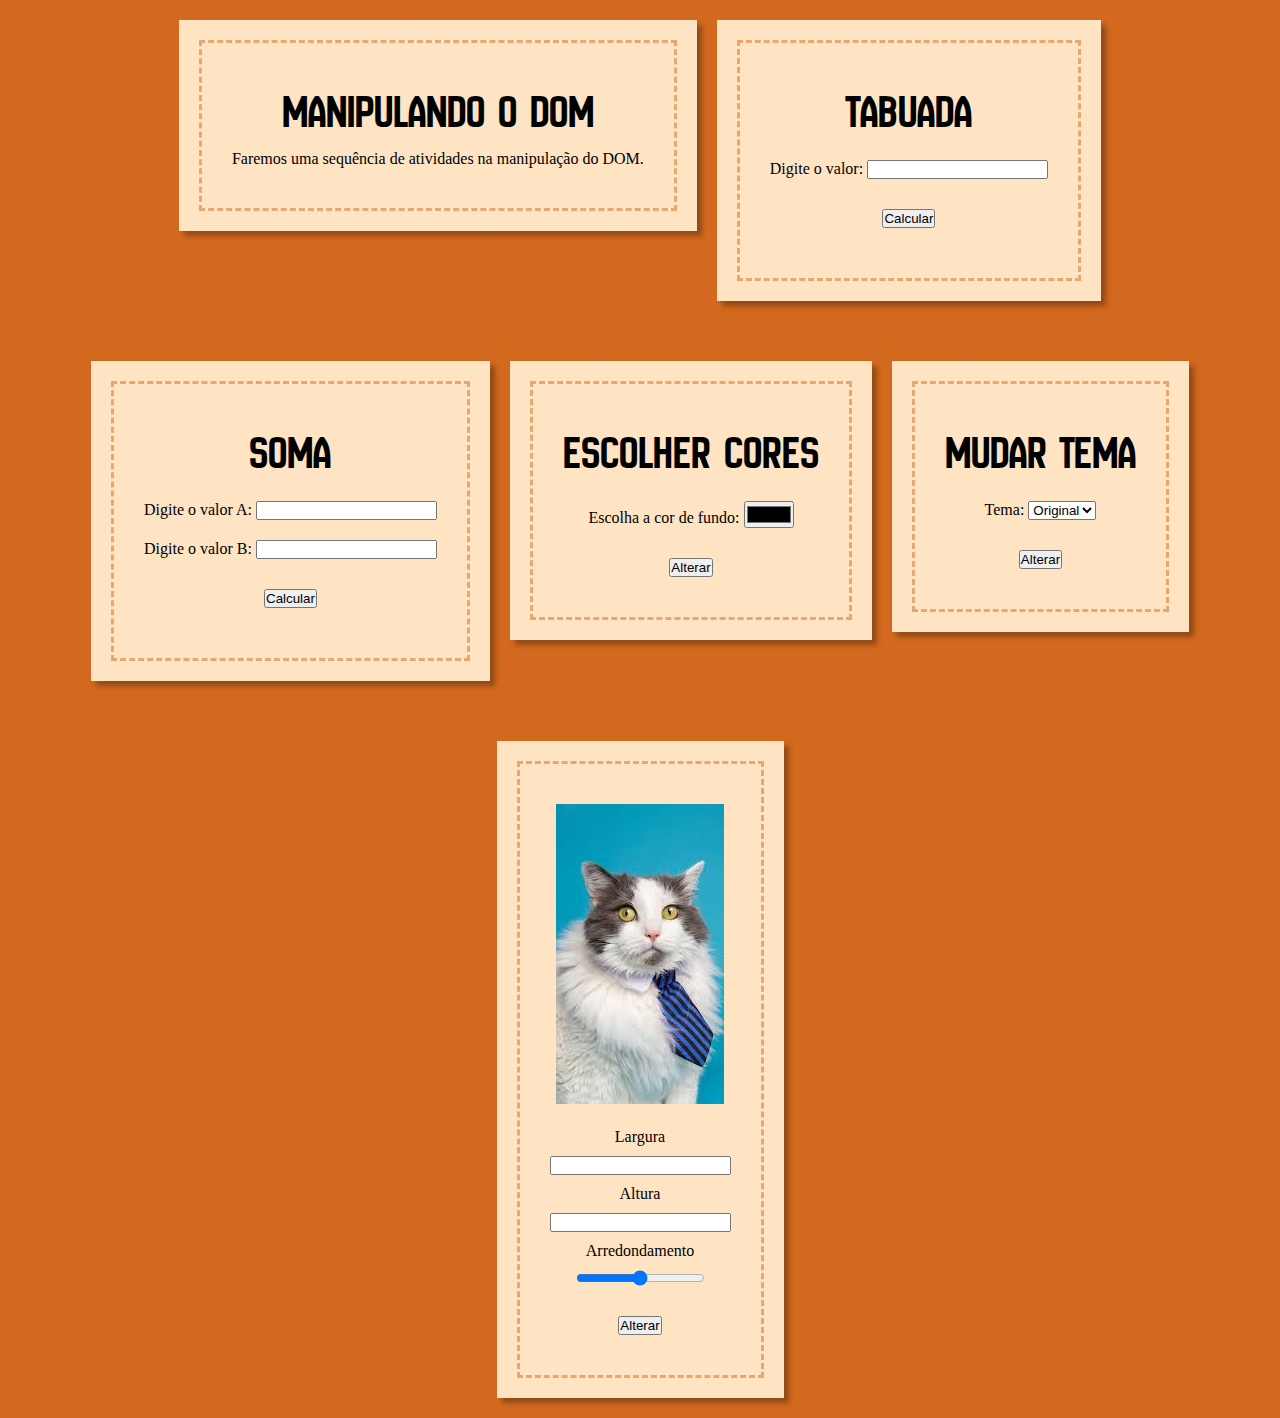
==== aula06-versao-prof/index.html @ 19ef106f "versao da aula" ====
<!DOCTYPE html>
<html lang="pt-br">
<head>
    <meta charset="UTF-8">
    <meta name="viewport" content="width=device-width, initial-scale=1.0">
    <title>DOM testes</title>
    <link href="css/style.css" rel="stylesheet" >
</head>
<body>

    <main> 
        
        <!-- Texto -->
        <div class="container"> 
            
            <div class="content">
                
                <h1 id="tituloPrincipal"> Manipulando o DOM </h1>
                <p> Faremos uma sequência de atividades na manipulação do DOM. </p>

            </div>

        </div>

        
        <!-- Tabuada -->
        <div class="container"> 
            
            <div class="content">
                <h1> Tabuada </h1>
                    
                <form> 
                    
                    <label> Digite o valor: </label>
                    <input type="number" id="tabuada"> <br>

                </form>

                <button onClick="">Calcular</button>

                <div id="respostaTabuada">

                </div>
              
            </div>

        </div>

        
        <!-- Soma -->
        <div class="container"> 
            
            <div class="content">
                <h1> Soma </h1>
                    
                <form> 
                    
                    <label> Digite o valor A: </label>
                    <input type="number" id="valorA"> <br>
                    <label> Digite o valor B: </label>
                    <input type="number" id="valorB"> <br>
                </form>

                <button onClick="soma()">Calcular</button>

                <div id="respostaSoma">

                </div>
              
            </div>

        </div>

        <!-- Cores -->
        <div class="container"> 
            
            <div class="content">
                <h1> Escolher cores </h1>
                    
                <form> 
                    
                    <label> Escolha a cor de fundo: </label>
                    <input type="color" id="cor"> <br>

                </form>

                <button onClick="alterarCor()">Alterar</button>


            </div>

        </div>
        
        <!-- Mudar tema -->
        <div class="container"> 
            
            <div class="content">
                <h1> Mudar Tema </h1>
                    
                <form> 
                    
                    <label> Tema: </label>

                    <select id="tema"> 
                        <option> Original </option>

                        <option> Claro </option>
                        
                        <option> Escuro </option>
                    </select><br>
                </form>

                <button onClick="tema()">Alterar</button>

              
            </div>

        </div> 

        <!-- Mudar imagem -->
        <div class="container"> 
            
            <div class="content">
               
               <img src="midia/img/img3.jpg" alt="gato com gravata"> 

               <form> 

                    <label for="larguraImg">Largura </label><br> 
                    <input id="larguraImg" type="number"><br>

                    <label for="alturaImg"> Altura</label><br> 
                    <input id="alturaImg" type="number"><br>

                    <label for="radioImg"> Arredondamento </label><br>
                    <input type="range" max="100" id="radioImg">
                    <br>
                
               </form>

               <button onClick="alterarImg()"> Alterar </button>

            </div>

        </div>

    </main>

    <script src="js/script.js"></script>
</body>
</html>
---- aula06-versao-prof/css/style.css ----
@import url('https://fonts.googleapis.com/css2?family=New+Amsterdam&display=swap');



*{ 
    box-sizing: border-box;
    margin: 0;
    padding: 0;
}

body{
    background-color: chocolate;
}

main{ 
    display: flex;
    align-content: center;
    justify-content: center;
    gap: 20px;
    flex-wrap: wrap;
    align-items: flex-start;
}

.container{ 
    background-color:bisque; 
    padding: 20px;
    margin: 20px 0;
    box-shadow: 5px 5px 5px rgba(0,0,0,.3);
}

.content{
    padding: 30px;
    border: 3px dashed rgba(210,105,30,.5);
    text-align: center;
}

.content *{
    margin: 10px 0;
}

.content h1{ 
  font-size: 3rem;
  font-family: "New Amsterdam", sans-serif;
  font-weight: 400;
  font-style: normal;
}
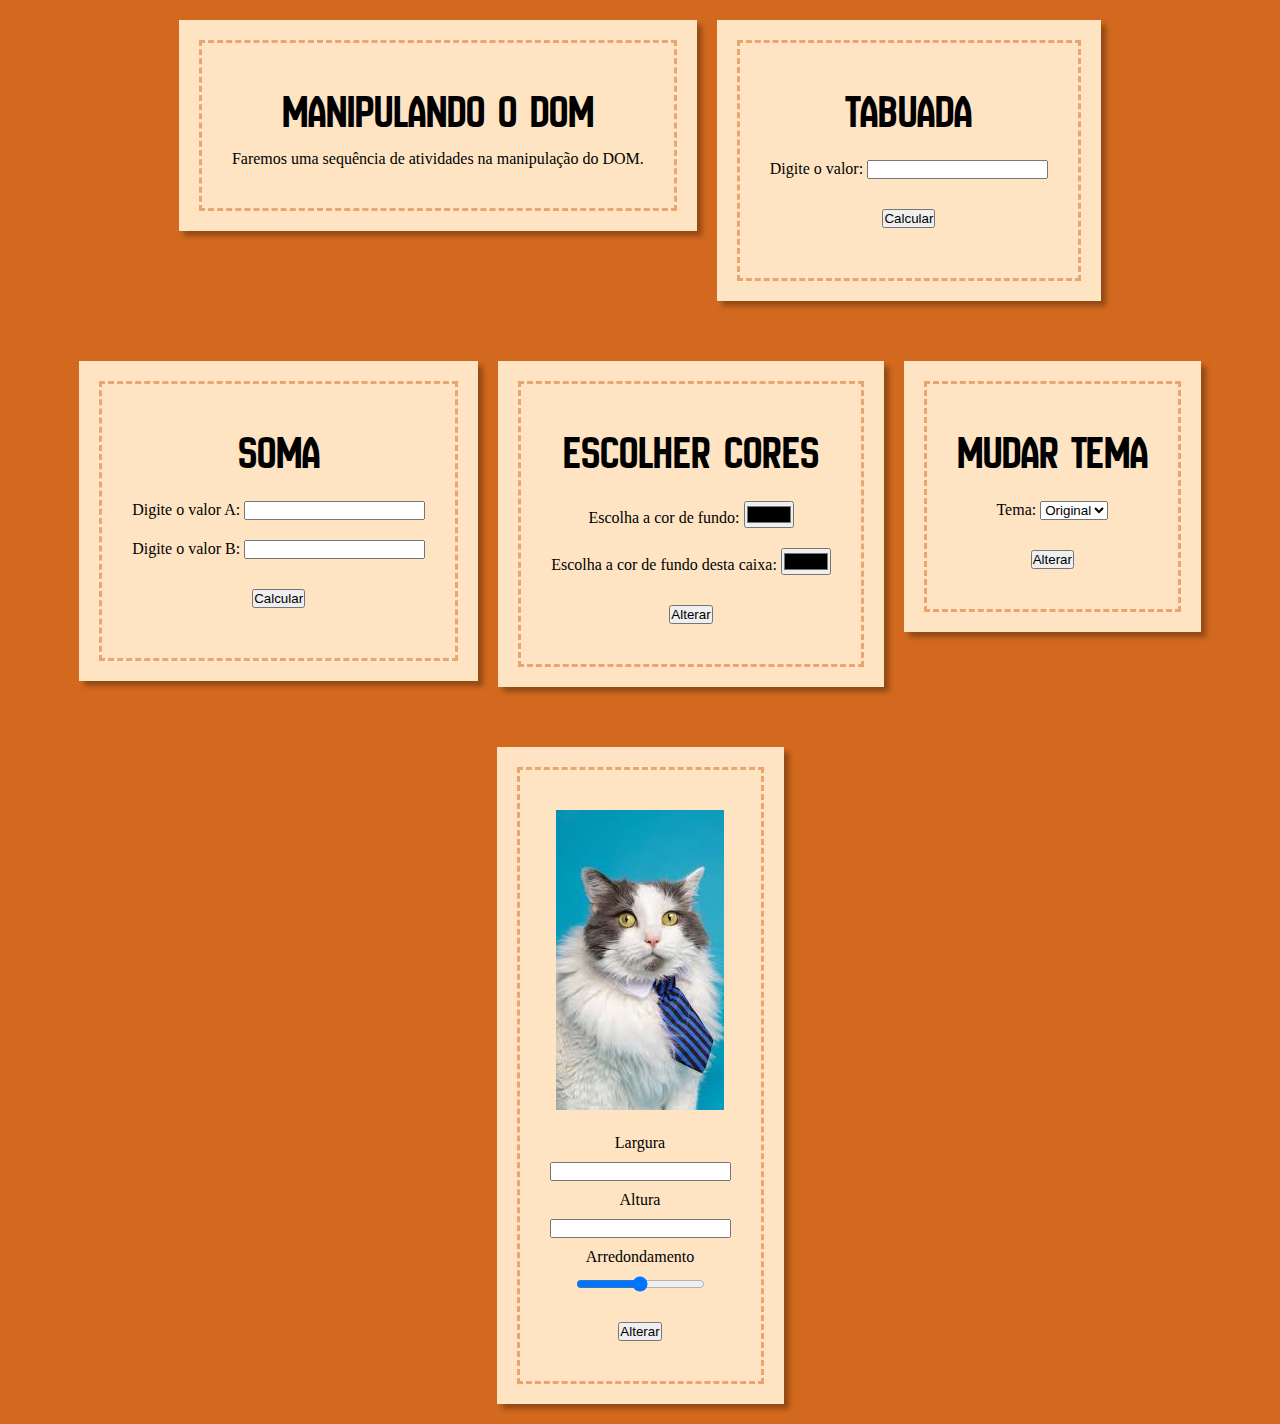
==== commit 6df46b67: "cor" ====
--- a/aula06-versao-prof/index.html
+++ b/aula06-versao-prof/index.html
@@ -36,7 +36,7 @@
 
                 </form>
 
-                <button onClick="">Calcular</button>
+                <button onClick="tabuada()">Calcular</button>
 
                 <div id="respostaTabuada">
 
@@ -74,13 +74,16 @@
         <!-- Cores -->
         <div class="container"> 
             
-            <div class="content">
+            <div class="content" id="blocoCor">
                 <h1> Escolher cores </h1>
                     
                 <form> 
                     
                     <label> Escolha a cor de fundo: </label>
                     <input type="color" id="cor"> <br>
+
+                    <label> Escolha a cor de fundo desta caixa: </label>
+                    <input type="color" id="bloco"> <br>
 
                 </form>
 
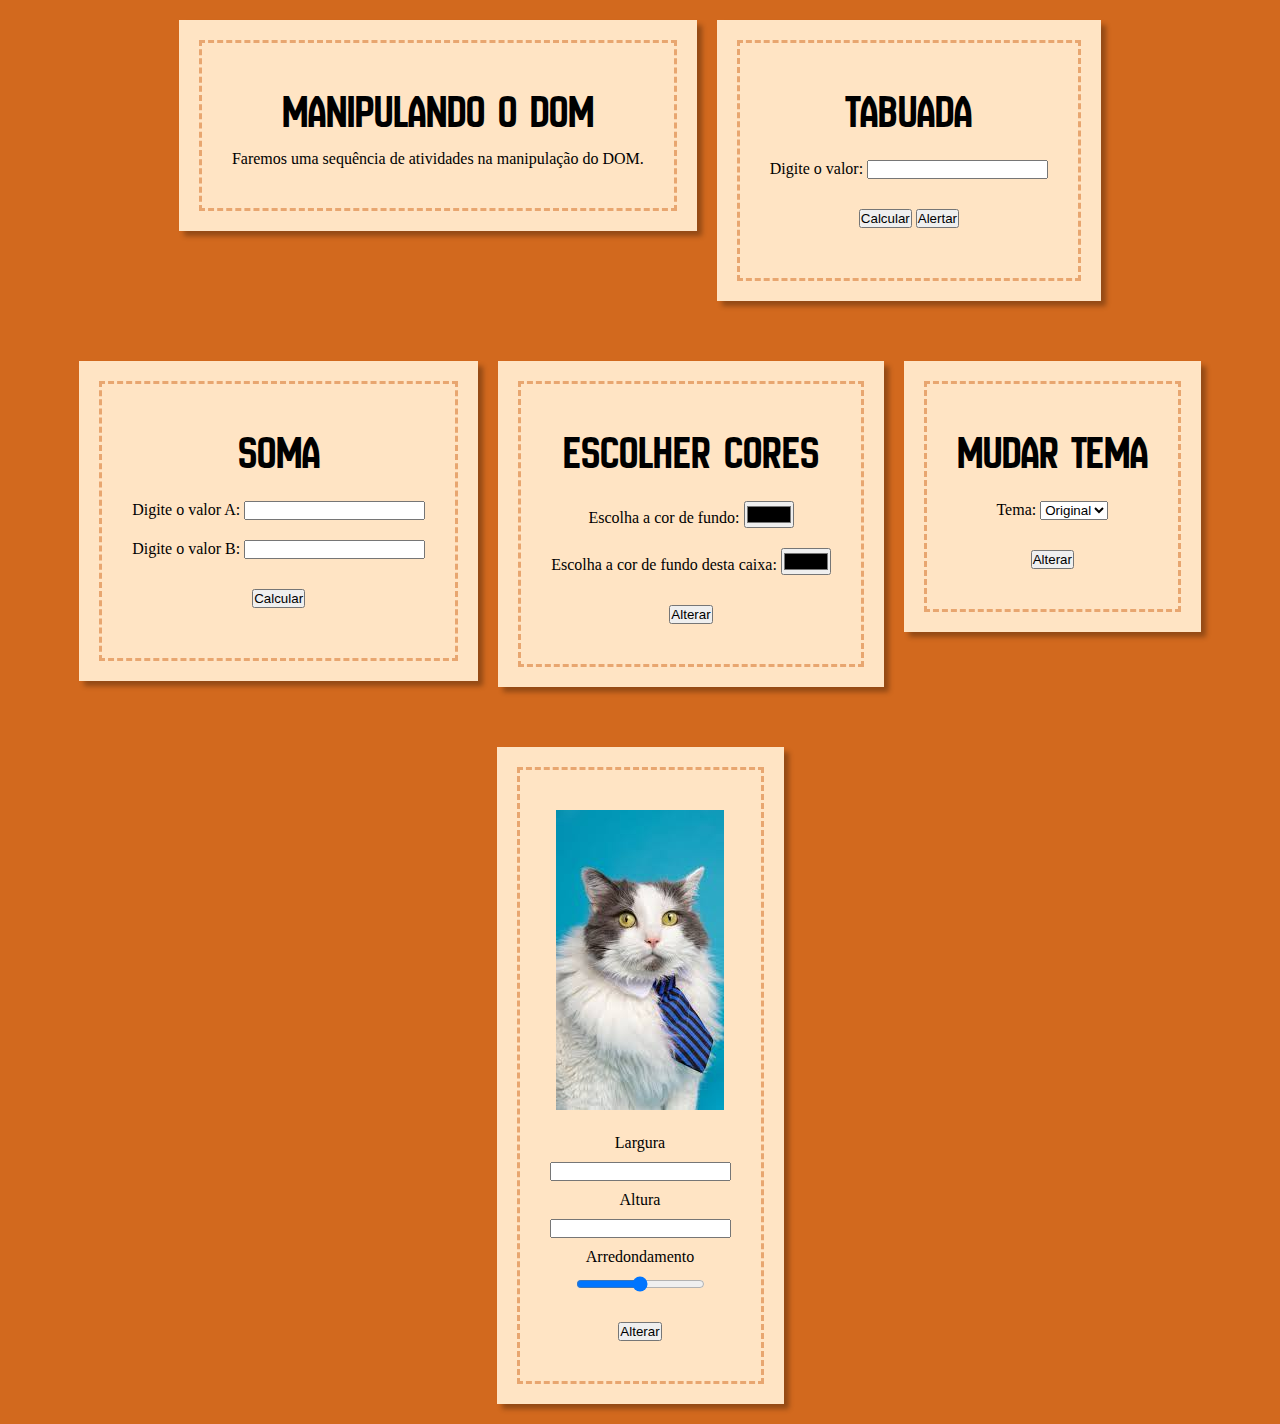
==== commit 6891ca42: "ouvinte de evento" ====
--- a/aula06-versao-prof/index.html
+++ b/aula06-versao-prof/index.html
@@ -37,6 +37,7 @@
                 </form>
 
                 <button onClick="tabuada()">Calcular</button>
+                <button id="botaoAlerta">Alertar</button>
 
                 <div id="respostaTabuada">
 
@@ -87,8 +88,8 @@
 
                 </form>
 
-                <button onClick="alterarCor()">Alterar</button>
-
+                
+                <button onClick="alterarCor()">Alterar</button>    
 
             </div>
 
@@ -113,7 +114,8 @@
                     </select><br>
                 </form>
 
-                <button onClick="tema()">Alterar</button>
+                <!-- <button onClick="tema()">Alterar</button> // onClick é usado antigamente-->
+                <button id="botao">Alterar</button>
 
               
             </div>
@@ -141,7 +143,7 @@
                 
                </form>
 
-               <button onClick="alterarImg()"> Alterar </button>
+               <button id="botaoGato"> Alterar </button>
 
             </div>
 
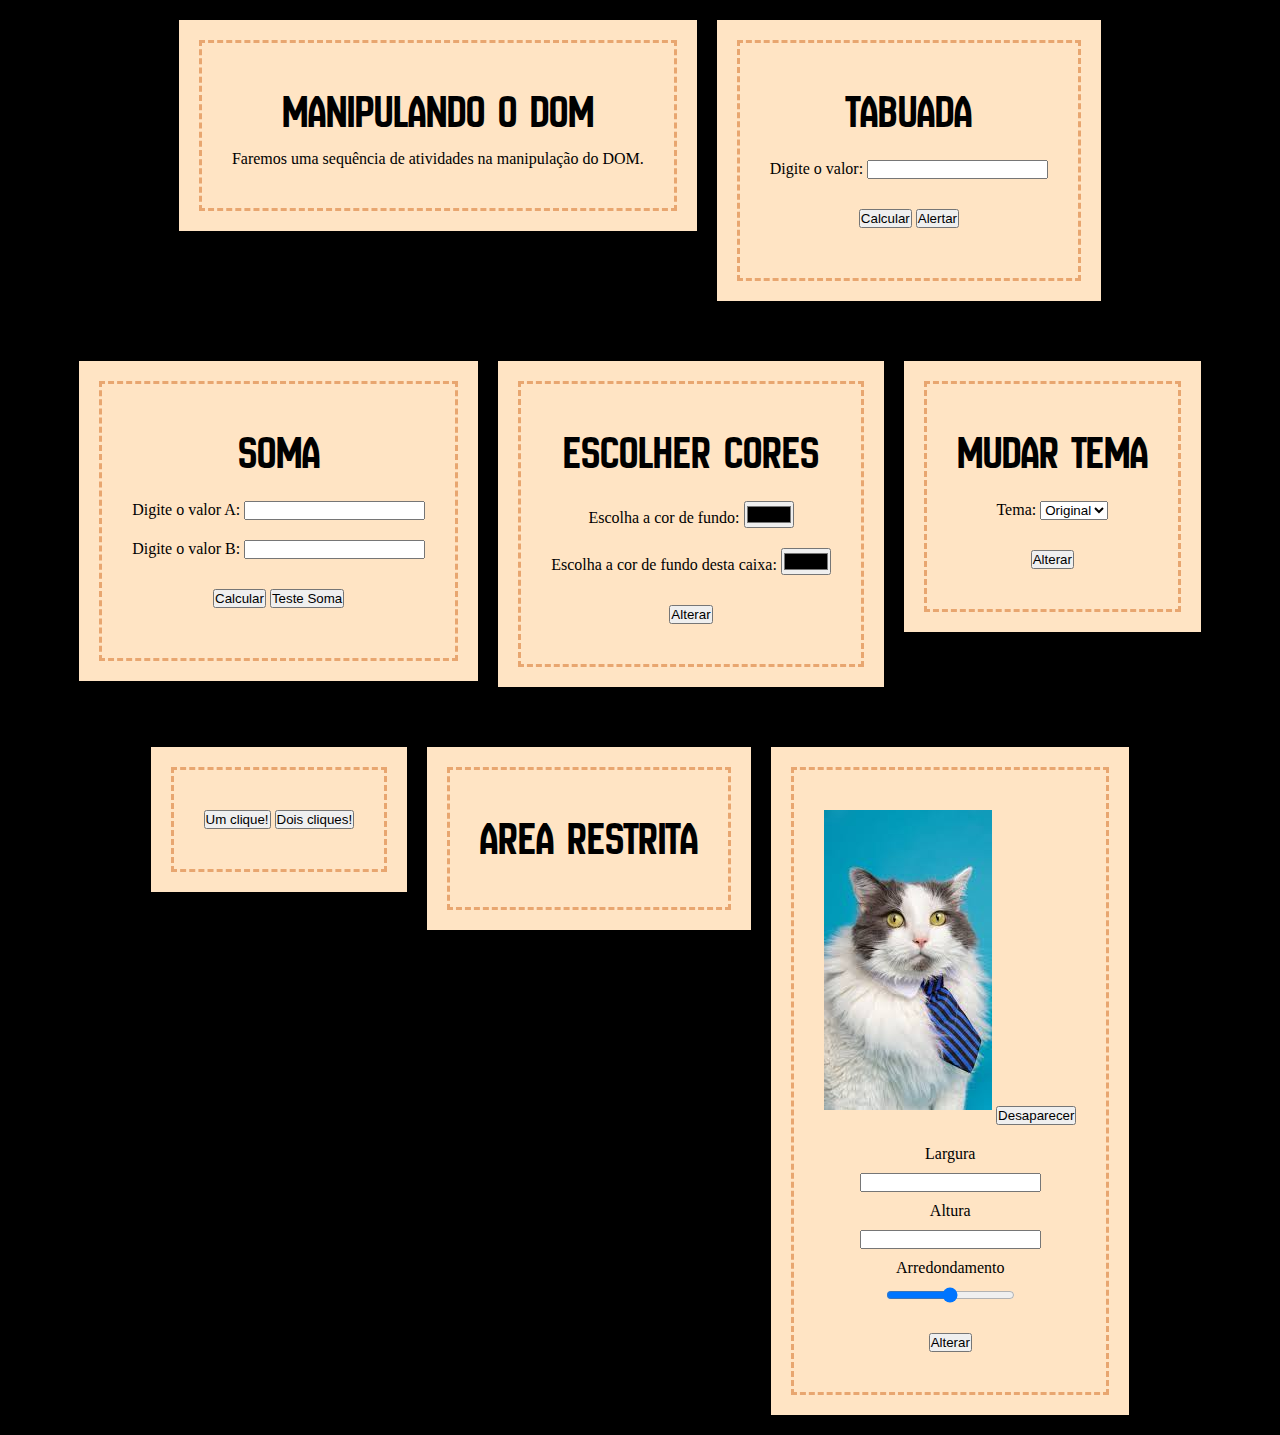
==== commit a1f180ee: "varias aplicações" ====
--- a/aula06-versao-prof/index.html
+++ b/aula06-versao-prof/index.html
@@ -63,6 +63,7 @@
                 </form>
 
                 <button onClick="soma()">Calcular</button>
+                <button id="botaoSoma">Teste Soma</button>
 
                 <div id="respostaSoma">
 
@@ -89,7 +90,8 @@
                 </form>
 
                 
-                <button onClick="alterarCor()">Alterar</button>    
+                <!-- <button onClick="alterarCor()">Alterar</button>     -->
+                <button id="alterarCor">Alterar</button>
 
             </div>
 
@@ -122,12 +124,29 @@
 
         </div> 
 
+        <!-- Mudar com cliques -->
+        <div class="container">
+            <div class="content">
+                <button id="umClick"> Um clique! </button>
+                <button id="doisClick"> Dois cliques! </button>
+            </div>
+        </div>
+
+        <!-- Mudar com entrada/saida do mouse -->
+        <div id="area" class="container">
+            <div id="areaRestrita" class="content">
+                <img src="midia/img/sirene.gif" width="100px" style="display: none">
+                <h1> Area restrita </h1>
+            </div>
+        </div>
+
         <!-- Mudar imagem -->
         <div class="container"> 
             
             <div class="content">
                
-               <img src="midia/img/img3.jpg" alt="gato com gravata"> 
+               <img  id="gato" src="midia/img/img3.jpg" alt="gato com gravata"> 
+               <button id="botaoDesaparecer">Desaparecer</button>
 
                <form> 
 
--- a/aula06-versao-prof/css/style.css
+++ b/aula06-versao-prof/css/style.css
@@ -6,6 +6,12 @@
     box-sizing: border-box;
     margin: 0;
     padding: 0;
+    transition: 1s;
+}
+
+.fechado{
+    filter: blur(5px);
+    /* transform: scale(0); */
 }
 
 body{
